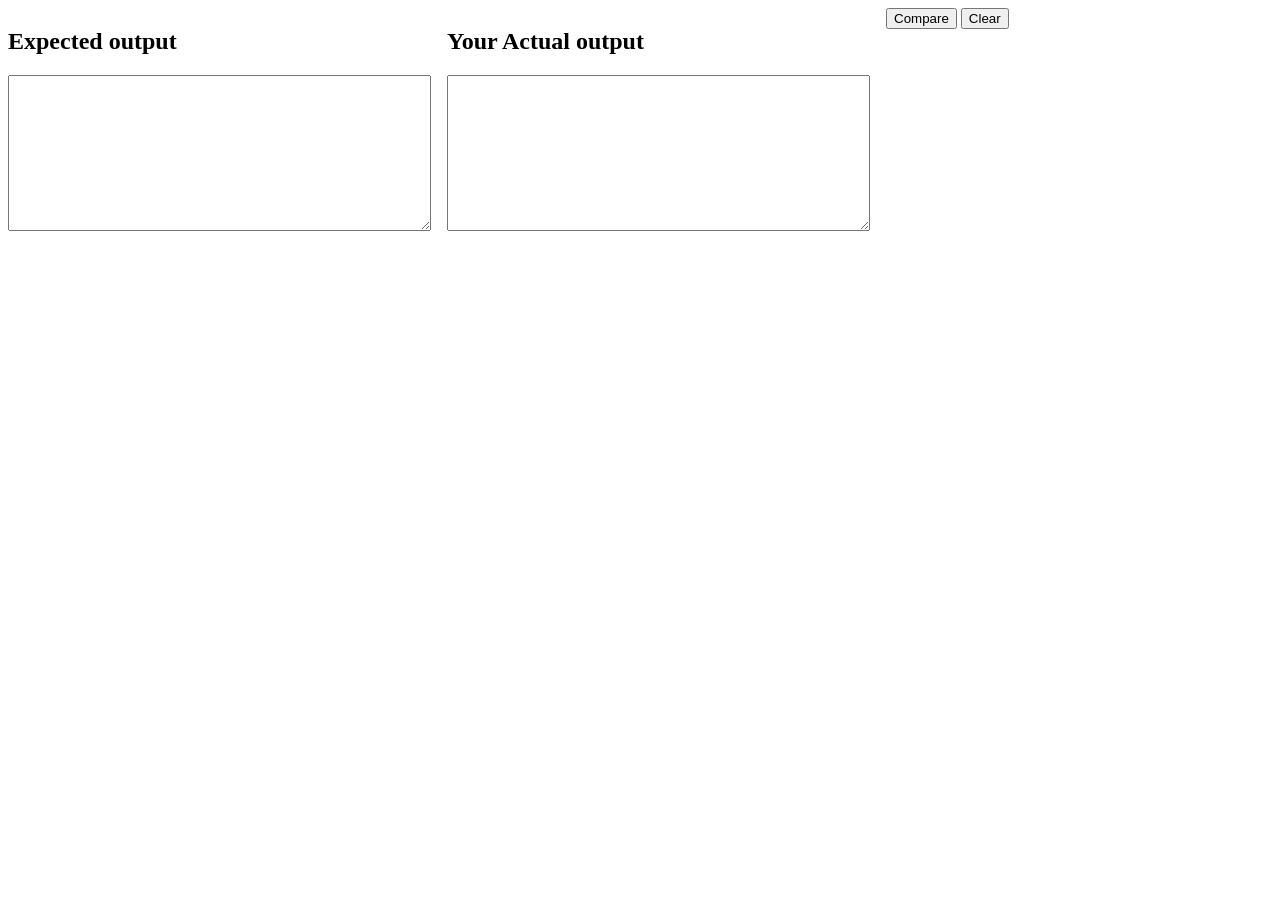
==== index.html @ 92727a6b "Question1" ====
<!DOCTYPE html>
<html lang="en">
<head>
    <meta charset="UTF-8">
    <meta name="viewport" content="width=device-width, initial-scale=1.0">
    <title>Document</title>
    <link rel="stylesheet" href="style.css">
</head>
<body>
    <div class="column">
    <h2>Expected output</h2>
    <textarea id="expected" rows="10" cols="50"></textarea>
    </div>
    <div class="column">
    <h2>Your Actual output</h2>
    <textarea id="actual" rows="10" cols="50"></textarea>

    </div>
    <div id="compare-area">
    <button id="compare-btn">Compare</button>
    <button id="clear-btn">Clear</button>
    </div>
    <ul id="result"></ul>

    <script src="script.js"></script>
</body>
</html>
---- style.css ----
.column {
float: left;
margin-right: 1em;
}
#comparearea { clear: left; }
#differences li {
font-family: monospace;
white-space: pre;
}
.nochange { background-color: #ccffcc; }
.change { background-color: #e5b7b7;
font-weight: bold;}
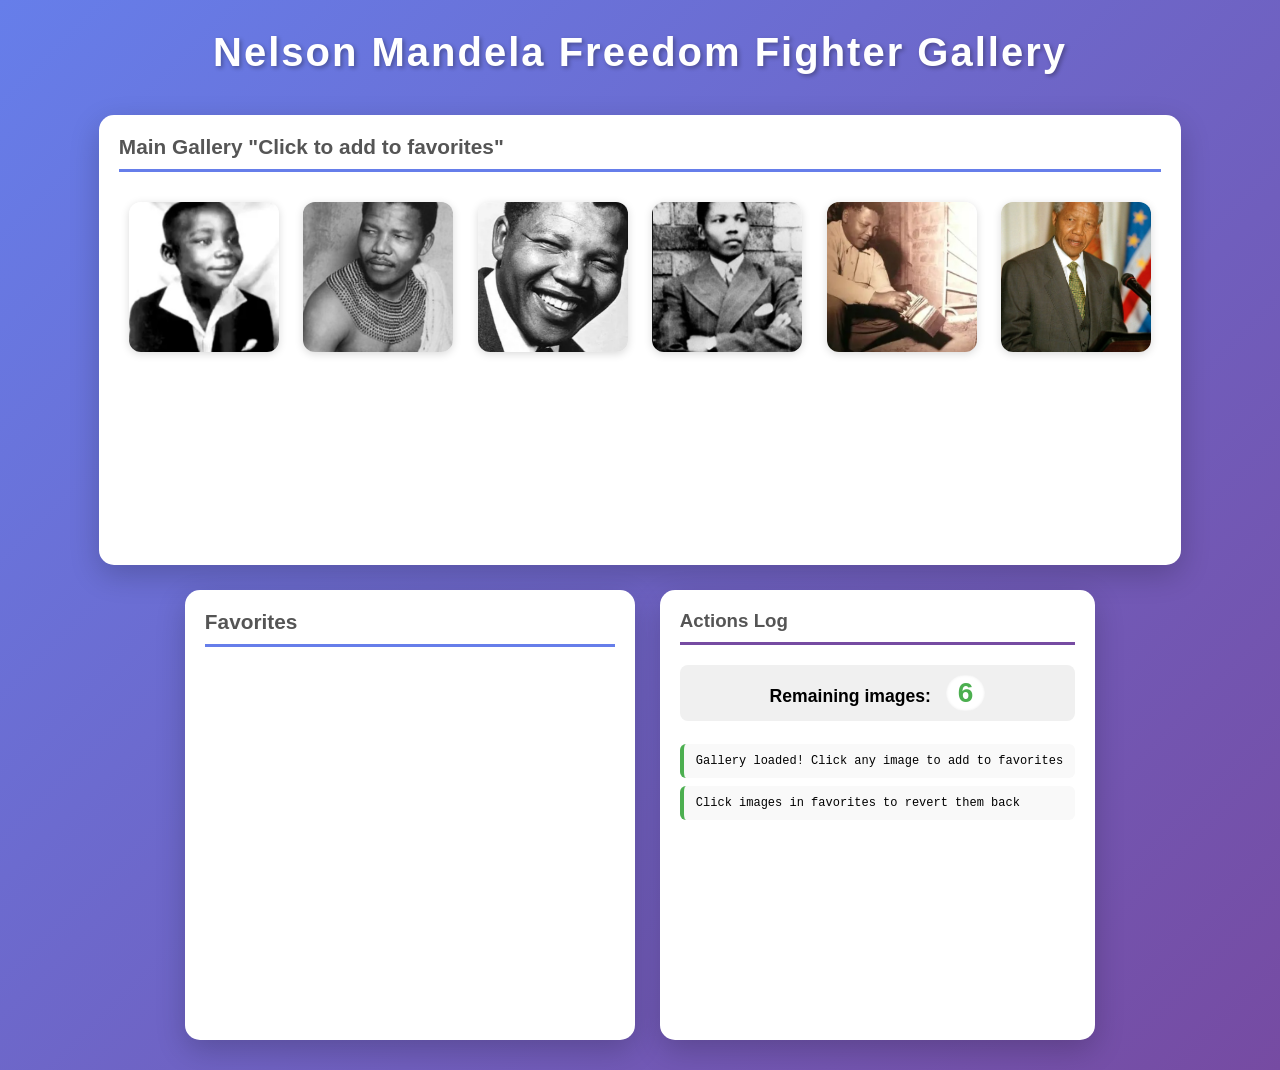
==== commit 40c4cea3: "Question2" ====
--- a/index.html
+++ b/index.html
@@ -1,27 +1,12 @@
-<!DOCTYPE html>
+﻿<!DOCTYPE html>
 <html lang="en">
 <head>
-    <meta charset="UTF-8">
-    <meta name="viewport" content="width=device-width, initial-scale=1.0">
-    <title>Document</title>
-    <link rel="stylesheet" href="style.css">
+  <meta charset="UTF-8">
+  <meta name="viewport" content="width=device-width, initial-scale=1.0">
+  <meta http-equiv="refresh" content="0;url=Mandela/freedom_fighter.html">
+  <title>Redirecting to Mandela Gallery</title>
 </head>
 <body>
-    <div class="column">
-    <h2>Expected output</h2>
-    <textarea id="expected" rows="10" cols="50"></textarea>
-    </div>
-    <div class="column">
-    <h2>Your Actual output</h2>
-    <textarea id="actual" rows="10" cols="50"></textarea>
-
-    </div>
-    <div id="compare-area">
-    <button id="compare-btn">Compare</button>
-    <button id="clear-btn">Clear</button>
-    </div>
-    <ul id="result"></ul>
-
-    <script src="script.js"></script>
+  <p>Redirecting to <a href="Mandela/freedom_fighter.html">Mandela/freedom_fighter.html</a>...</p>
 </body>
-</html>+</html>
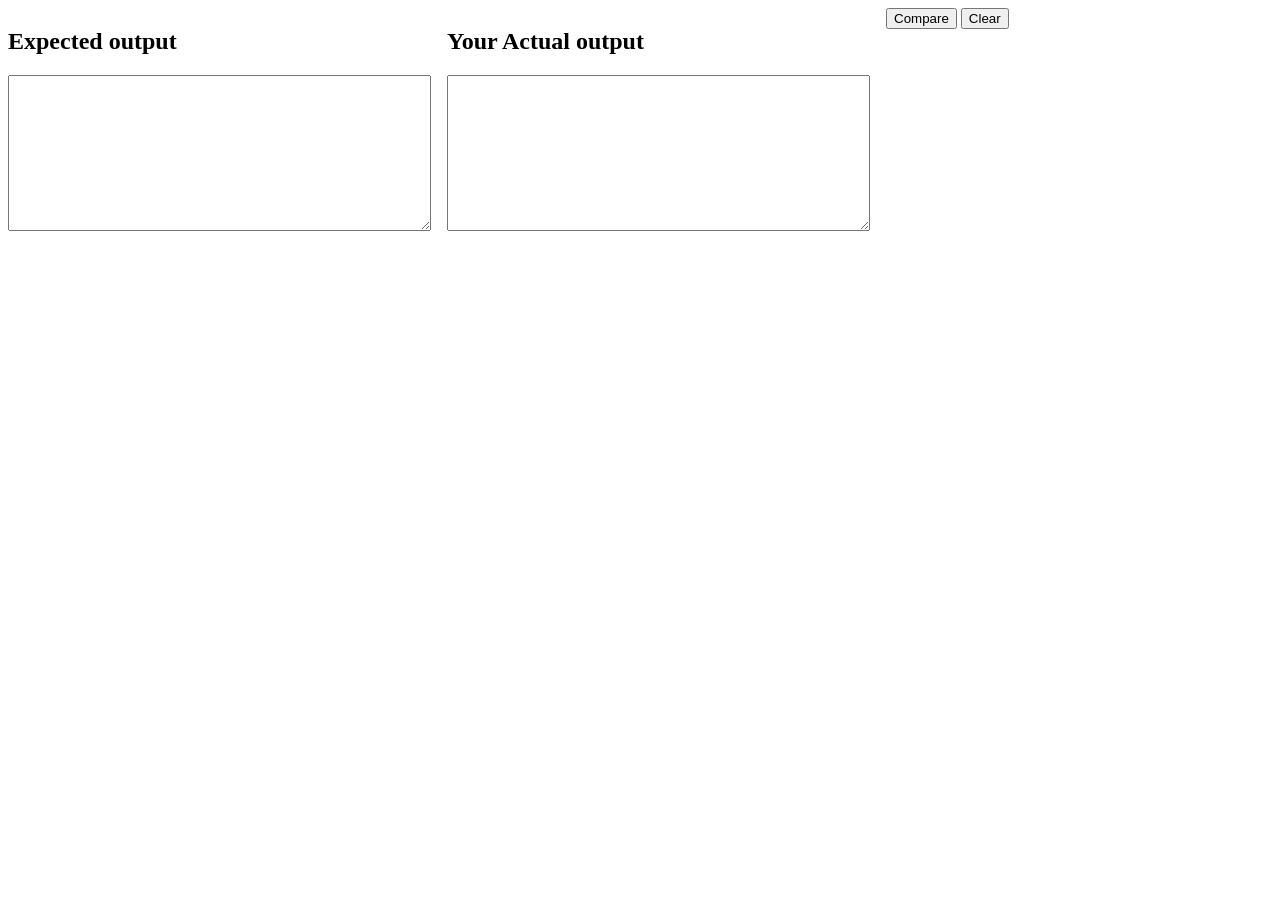
==== commit d6d0f19f: "Recent Changes" ====
--- a/index.html
+++ b/index.html
@@ -1,12 +1,28 @@
 ﻿<!DOCTYPE html>
 <html lang="en">
 <head>
-  <meta charset="UTF-8">
-  <meta name="viewport" content="width=device-width, initial-scale=1.0">
-  <meta http-equiv="refresh" content="0;url=Mandela/freedom_fighter.html">
-  <title>Redirecting to Mandela Gallery</title>
+    <meta charset="UTF-8">
+    <meta name="viewport" content="width=device-width, initial-scale=1.0">
+    <title>Document</title>
+    <link rel="stylesheet" href="style.css">
 </head>
 <body>
-  <p>Redirecting to <a href="Mandela/freedom_fighter.html">Mandela/freedom_fighter.html</a>...</p>
+    <div class="column">
+    <h2>Expected output</h2>
+    <textarea id="expected" rows="10" cols="50"></textarea>
+    </div>
+
+    <div class="column">
+    <h2>Your Actual output</h2>
+    <textarea id="actual" rows="10" cols="50"></textarea>
+    </div>
+
+    <div id="compare-area">
+    <button id="compare-btn">Compare</button>
+    <button id="clear-btn">Clear</button>
+    </div>
+
+    <ul id="result"></ul>
+    <script src="script.js"></script>
 </body>
-</html>
+</html>
--- a/style.css
+++ b/style.css
@@ -0,0 +1,12 @@
+.column {
+float: left;
+margin-right: 1em;
+}
+#comparearea { clear: left; }
+#differences li {
+font-family: monospace;
+white-space: pre;
+}
+.nochange { background-color: #ccffcc; }
+.change { background-color: #e5b7b7;
+font-weight: bold;}
